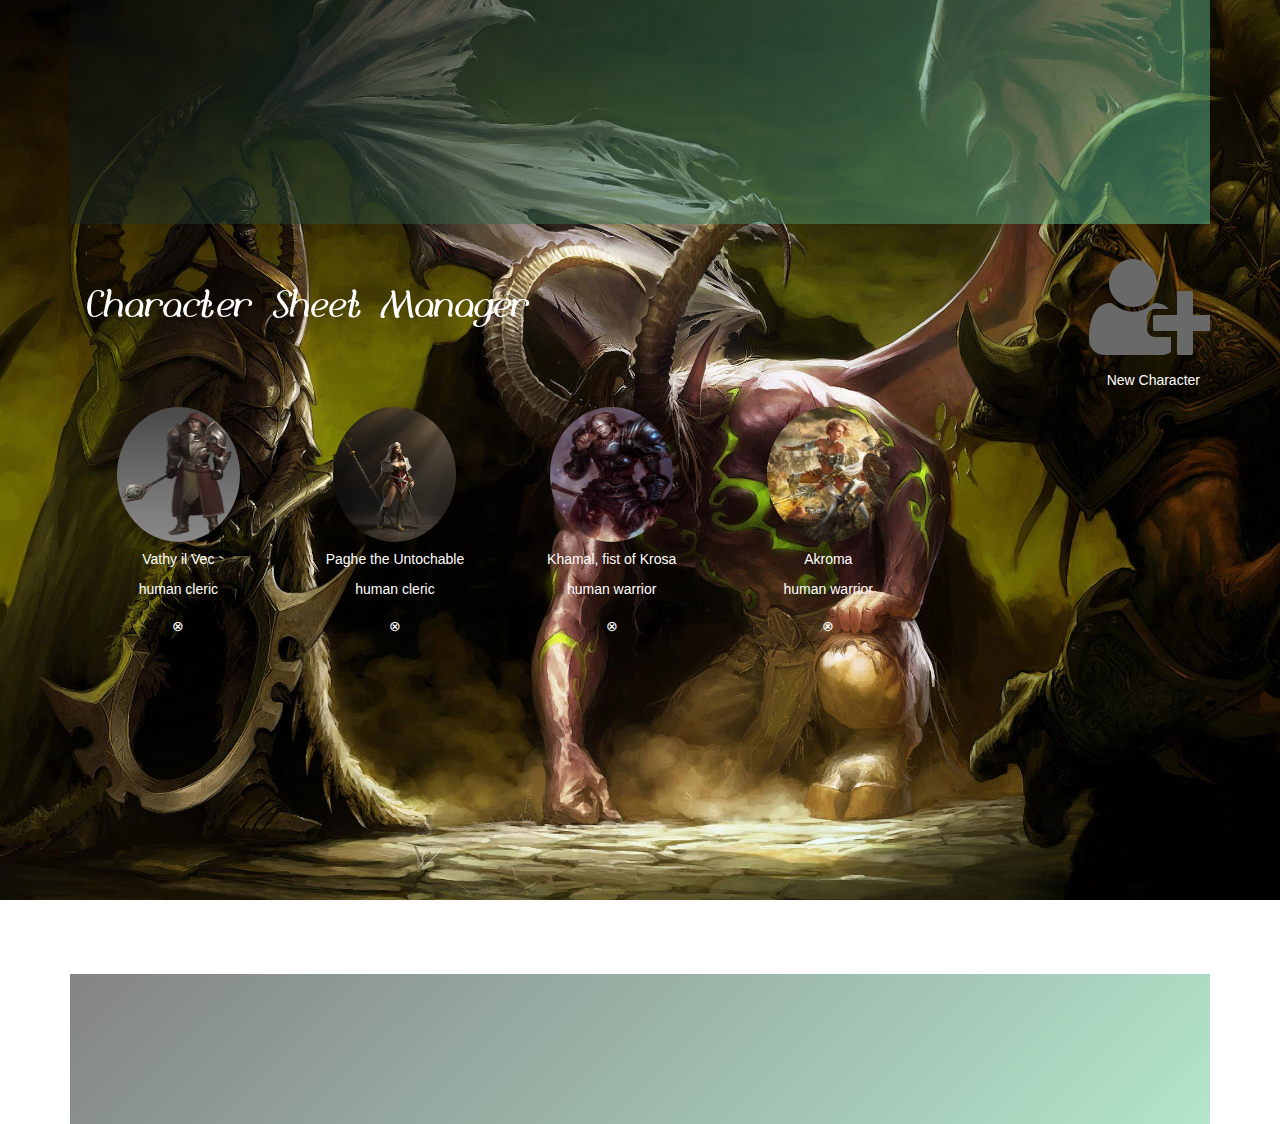
==== index.html @ 33938b9e "temine la agregacion de effectos y funcionalidad de boton reset" ====
<!DOCTYPE html>
<html lang="en">
<head>
	<meta charset="utf-8">
	<title>D &amp; D app</title>
    <meta name="viewport" content="width=device-width, initial-scale=1.0, maximum-scale=1.0, user-scalable=no">
    <meta http-equiv="X-UA-Compatible" content="IE=edge,chrome=1" />
    <!--  Inicializamos primero el Jquery porque bootstrap funciona en conjunto con Jquery-->
    <script src="js/util/jquery-2.1.3.min.js"></script>
    <!--  Archivos de Bootstrap-->
	<link rel="stylesheet" type="text/css" href="css/util/bootstrap.min.css">
	<link rel="stylesheet" type="text/css" href="css/util/bootstrap-theme.min.css">
	<link rel="stylesheet" type="text/css" href="css/util/bootstrap-theme.css.map">
    <!-- Los fa-# para iconos e imagenes -->
	<link rel="stylesheet" href="font_awesome/css/font-awesome.min.css"/>
	<link rel="stylesheet" href="font_awesome/css/font-awesome.css"/>
    <!-- Estilo propio de la pagina  -->
    <link rel="stylesheet" type="text/css" href="css/styles.css">
</head>
<!--   -->
<body class="container">
  <!--   -->
  <header>
		<div class="container principal">
		   <!--   -->
		</div>
  </header>
  <!--   -->
  <div class="container main">
       <!--   -->
	   <div id="content">
	       <!--   -->
		   <div id="slider">
		        <!--   -->
				<div class="container" id="pageCreacion">
				   <!--   -->
				   <div id="row1paC" class="row">
				        <!--   -->
                        <div id="firstpart-personaje" class="col-lg-12" >
                            <!-- Imagen que desplaza la seleccion del personaje  -->
                            <div  class="col-lg-2 text-center">
                            	<img id="img-personaje" src="img/character/character05.jpg" alt="Imagen de Personaje" class="img-rounded playerthumb">
							</div>
							<!-- Recolecta Nombre, Raza, Genero -->
							<form id="form-personaje" class="form-horizontal col-lg-5" >
							    <!--   -->								
								<div class="form-group">
								    <label for="inputNamePersonaje" class="col-sm-2 control-label">Name: </label>
								    <div class="col-sm-10">
								        <input type="name" class="form-control" id="inputNamePersonaje" placeholder="Name">
								    </div>
								</div>
								<div class="form-group">
									<label class="col-lg-2 control-label">Class: </label>
									<div class="col-lg-10" >
										<select id="slt-class" class="selectpicker form-control">
											<option value="default"></option>
											<option value="wizard">Wizard</option>
											<option value="warrior">Warrior</option>
											<option value="thief">Thief</option>
											<option value="cleric">Cleric</option>
										</select>
									</div>
								</div>
								<div class="form-group">
									<label class="col-lg-2 control-label">Race: </label>
									<div class="col-lg-10" >
										<select id="slt-race" class="selectpicker form-control">
											<option value="default"></option>
											<option value="elf">Elf</option>
											<option value="human">Human</option>
											<option value="orc">Orc</option>
											<option value="dwarf">Dwarf</option>
											<option value="halfling">Halfling</option>
										</select>
									</div>
								</div>
								<div class="form-group">
									<label class="col-lg-2 control-label">Gender:</label>
									<div class="col-lg-10" >
										<select id="slt-gender" class="selectpicker form-control">
											<option value="default"></option>
											<option value="male_1">Male 1</option>
											<option value="male_2">Male 2</option>
											<option value="female_1">Female 1</option>
											<option value="female_2">Female 2</option>
										</select>
									</div>
								</div>
							</form>
							<!-- Subtitulos y Submission del Personaje  -->
							<div id="action-personaje" class="col-lg-4" >
								<h1 id="tituloPrincipal" class="coolfont1">Vaults and Serpents</h1>
								<h2 id="tituloSecundario" class="coolfont1"><small> Character Sheet Manager</small></h2>
								<div id="botonerasTitulo" class="btn-group btn-group-lg" role="group" aria-label="...">
					                <button type="button" class="btn submit btn-success">Create</button>
					                <button type="button" class="btn reset-all btn-danger">Cancel</button>
				               </div>
							</div>
						</div>
				   </div>
				   <!--   -->
				   <div id="row2paC" class="row">
					   <div id="secondpart-personaje" class="col-lg-12">
						    <h2>Equipment</h2>
							<div id="equipo-personaje" class="col-lg-6">
								<div class="input-group  col-lg-6">
									<span class="input-group-addon"><i class="fa fa-gavel fa-fw"></i></span>
									<input id="weapon-Name" class="form-control" type="text" placeholder="+ Weapon Name">
  					    		</div>
								<div class="input-group margin-bottom-sm col-lg-6">
									<span class="input-group-addon"><i class="fa fa-shield fa-fw"></i></span>
									<input id="armor-Name" class="form-control" type="text" placeholder="+ Armor Name">
								</div>
							</div>
							<div id="dados-personaje" class="col-lg-6">
								<form id="dadosInput" class="form-inline">
								  <div class="form-group col-lg-3">
								    <label class="sr-only" for="inputDamage">Dice Quant:</label>
								    <input type="text" class="form-control" id="inputDamage" placeholder="# Dices: ">
								  </div>
								  <div class="form-group col-lg-3">
								    <label class="sr-only" for="inputDices">Dice Type:</label>
								    <input type="text" class="form-control" id="inputDices" placeholder="Dice Type:">
								  </div>
								  <div class="form-group col-lg-3">
								    <label class="sr-only" for="inputPlus">+</label>
								    <input type="text" class="form-control" id="inputPlus" placeholder="+">
								  </div>
								</form>
								<div id="protectionInput" class="input-group col-lg-6">
									<span class="input-group-addon"><i class="fa fa-university fa-fw"></i></span>
									<input id="armor-Protection" class="form-control" type="text" placeholder="+ Protection">
								</div>
							</div>
					   </div>
		           </div>
		           <div id="row3paC" class="row">
					   <div id="thirdpart-personaje" class="col-lg-12">
							<div class="col-lg-6">
							  <h2>Stats______________________________</h2>	
							</div>
							<div id="hpInput" class="form-group col-lg-6">
								<label for="inputHP" class="col-lg-4 control-label">HP</label>
								<div class="col-lg-4">
									<input type="text" class="form-control" id="inputHP">
								</div>
							</div>
					   </div>
		           </div>
                   <!--   -->
				   <div id="row4paC" class="row">
						<div class="col-md-6">
							<table class="table text-center">
								<thead >
									<tr>
										<th><p>Left Rolls: <span id="status-dice" >3</span></p></th>
										<th>
										   <form role="form1" id="form1">
									        	<input id="diceoutput1" type="text" class="resizedTextbox" value=""/>
										   </form>
										</th>
										<th>
										   <form role="form2" id="form2">
										        <input id="diceoutput2" type="text" class="resizedTextbox"/>
										   </form>
										</th>
										<th>
										   <form role="form3" id="form3">
										        <input id="diceoutput3" type="text" class="resizedTextbox"/>
										   </form>
										</th>
										<th>
										   <form role="form4" id="form4">
										        <input id="diceoutput4" type="text" class="resizedTextbox"/>
										   </form>
										</th>
										<th>
										   <form role="form5" id="form5">
										        <input id="diceoutput5" type="text" class="resizedTextbox"/>
										   </form>
										</th>
										<th>
										   <form role="form6" id="form6">
										        <input id="diceoutput6" type="text" class="resizedTextbox"/>
										   </form>
										</th>
									</tr>
								</thead>
								<tbody>
									<tr>
										<td class="text-left">STR</td>
										<td>
										    <label class="radio-inline">
										      <input class="str" type="radio" name="optradio" value="" form="form1" >
										    </label>
							            </td>
							            <td>
										    <label class="radio-inline">
										      <input class="str" type="radio" name="optradio" value="" form="form2">
										    </label>
								        </td>
								        <td>
										    <label class="radio-inline">
										      <input class="str" type="radio" name="optradio" value="" form="form3">
										    </label>
								        </td>
								        <td>
										    <label class="radio-inline">
										      <input class="str" type="radio" name="optradio" value="" form="form4">
										    </label>
								        </td>
								        <td>
										    <label class="radio-inline">
										      <input class="str" type="radio" name="optradio" value="" form="form5">
										    </label>
								        </td>
								        <td>
										    <label class="radio-inline">
										      <input class="str" type="radio" name="optradio" value="" form="form6">
										    </label>
								        </td>
								    </tr>    
									<tr>
										<td class="text-left">CON</td>
										<td>
										    <label class="radio-inline">
										      <input class="con" type="radio" name="optradio" value="" form="form1">
										    </label>
							            </td>
							            <td>
										    <label class="radio-inline">
										      <input class="con" type="radio" name="optradio" value="" form="form2">
										    </label>
								        </td>
								        <td>
										    <label class="radio-inline">
										      <input class="con" type="radio" name="optradio" value="" form="form3">
										    </label>
								        </td>
								        <td>
										    <label class="radio-inline">
										      <input class="con" type="radio" name="optradio" value="" form="form4">
										    </label>
								        </td>
								        <td>
										    <label class="radio-inline">
										      <input class="con" type="radio" name="optradio" value="" form="form5">
										    </label>
								        </td>
								        <td>
										    <label class="radio-inline">
										      <input class="con" type="radio" name="optradio" value="" form="form6">
										    </label>
								        </td>
								    </tr> 
									<tr>
										<td class="text-left">DEX</td>
										<td>
										    <label class="radio-inline">
										      <input class="dex" type="radio" name="optradio" value="" form="form1">
										    </label>
							            </td>
							            <td>
										    <label class="radio-inline">
										      <input class="dex" type="radio" name="optradio" value="" form="form2">
										    </label>
								        </td>
								        <td>
										    <label class="radio-inline">
										      <input class="dex" type="radio" name="optradio" value="" form="form3">
										    </label>
								        </td>
								        <td>
										    <label class="radio-inline">
										      <input class="dex" type="radio" name="optradio" value="" form="form4">
										    </label>
								        </td>
								        <td>
										    <label class="radio-inline">
										      <input class="dex" type="radio" name="optradio" value="" form="form5">
										    </label>
								        </td>
								        <td>
										    <label class="radio-inline">
										      <input class="dex" type="radio" name="optradio" value="" form="form6">
										    </label>
								        </td>
								    </tr> 
									<tr>
										<td class="text-left">INT</td>
										<td>
										    <label class="radio-inline">
										      <input class="int" type="radio" name="optradio" value="" form="form1">
										    </label>
							            </td>
							            <td>
										    <label class="radio-inline">
										      <input class="int" type="radio" name="optradio" value="" form="form2">
										    </label>
								        </td>
								        <td>
										    <label class="radio-inline">
										      <input class="int" type="radio" name="optradio" value="" form="form3">
										    </label>
								        </td>
								        <td>
										    <label class="radio-inline">
										      <input class="int" type="radio" name="optradio" value="" form="form4">
										    </label>
								        </td>
								        <td>
										    <label class="radio-inline">
										      <input class="int" type="radio" name="optradio" value="" form="form5">
										    </label>
								        </td>
								        <td>
										    <label class="radio-inline">
										      <input class="int" type="radio" name="optradio" value="" form="form6">
										    </label>
								        </td>
								    </tr> 
									<tr>
										<td class="text-left">WIS</td>
										<td>
										    <label class="radio-inline">
										      <input class="wis" type="radio" name="optradio" value="" form="form1">
										    </label>
							            </td>
							            <td>
										    <label class="radio-inline">
										      <input class="wis" type="radio" name="optradio" value="" form="form2">
										    </label>
								        </td>
								        <td>
										    <label class="radio-inline">
										      <input class="wis" type="radio" name="optradio" value="" form="form3">
										    </label>
								        </td>
								        <td>
										    <label class="radio-inline">
										      <input class="wis" type="radio" name="optradio" value="" form="form4">
										    </label>
								        </td>
								        <td>
										    <label class="radio-inline">
										      <input class="wis" type="radio" name="optradio" value="" form="form5">
										    </label>
								        </td>
								        <td>
										    <label class="radio-inline">
										      <input class="wis" type="radio" name="optradio" value="" form="form6">
										    </label>
								        </td>
								    </tr> 
									<tr>
										<td class="text-left">CHAR</td>
										<td>
										    <label class="radio-inline">
										      <input class="char" type="radio" name="optradio" value="" form="form1">
										    </label>
							            </td>
							            <td>
										    <label class="radio-inline">
										      <input class="char" type="radio" name="optradio" value="" form="form2">
										    </label>
								        </td>
								        <td>
										    <label class="radio-inline">
										      <input class="char" type="radio" name="optradio" value="" form="form3">
										    </label>
								        </td>
								        <td>
										    <label class="radio-inline">
										      <input class="char" type="radio" name="optradio" value="" form="form4">
										    </label>
								        </td>
								        <td>
										    <label class="radio-inline">
										      <input class="char" type="radio" name="optradio" value="" form="form5">
										    </label>
								        </td>
								        <td>
										    <label class="radio-inline">
										      <input class="char" type="radio" name="optradio" value="" form="form6">
										    </label>
								        </td>
								    </tr> 
								</tbody>
							</table>
						</div>
						<div id="roll" class="col-md-3 text-center">
							<button id="btnRoll" type="button" class="btn btn-danger rolldice btn-lg" data-toggle="tooltip" data-placement="right">ROLL</button>
							<h4 class="coolfont1">You can roll twice <h4/> 
							<h3 class="coolfont1"> Roll wisely!!</h3>
						</div>
				   </div>
			    </div>
                <!--   -->
			    <div class="container" id="pageHome">
					<!--   -->
                    <div id="row5paH" class="row">                 	
					    <!--   -->
					    <h2 class="col-lg-8 coolfont1">Character Sheet Manager</h2>
						<div class="col-lg-4 text-center" id="btnNewPer">
							  <i id="newPerBtn" class="fa fa-user-plus btn fsize"></i>
							  <p>New Character</p>				  
						</div>
                    </div>
					<div id="row6paH" class="row">

						

					</div>
				</div>
                <!--   -->
				<div class="container" id="pageUtilPer">
					<div class="row">
						<!--   -->
						<div class="col-lg-6">
							<!--   -->
							<div class="col-lg-4 text-center">
								 <img id="imgPerDis" src="img/character/character02.jpg" class="img-rounded playerthumb">
							</div>
                            <!--   -->
							<div>
								<form class="form-horizontal bs-component col-lg-8" id="">
									<div class="form-group">
										<div class="col-lg-10" id="">
											<p id="namePer">Character Name: <span> Juda Ben Jur</span></p>
										</div>
									</div>
									<div class="form-group">
										<div class="col-lg-10" id="">
											<p id="clasePer">Class: <span>Warrior</span></p>
										</div>
									</div>
									<div class="form-group">
										<div class="col-lg-10" id="">
											<p id="razaPer">Race: <span>Human</span></p>
										</div>
									</div>
									<div class="form-group">
										<div class="col-lg-10" id="">
											<p id="genderPer">Gender: <span>Male</span></p>
										</div>
									</div>
								</form>
							</div>
						</div>
                        <!--   -->
						<div class="col-lg-6">
							<h1 id="gameTitulo" class="coolfont1">Vaults and Serpents</h1>
							<h2 id="pageTitulo" class="coolfont1">Character Sheet Manager</h2>
							<div id="btnsDisplayPer" class="btn-group btn-group-lg" role="group" aria-label="...">
				                <button id="returMain" type="button" class="btn btn-info">Return</button>
			                </div>
						</div>
					</div>
					<!--   -->
					<div class="row">
						<div class="col-lg-4">
							<h2>Equipment</h2>
							<h4><b>Weapon: </b> <span id="weaponName"> Double Semitar </span> ( <span id="weaponDiceNumber"> 2 </span> d <span id="weaponDiceQuant">4</span> + <span id="weaponPlus">4</span>)</h4>
							<h4><b>Armor:  </b> <span id="armorName"> Studded Leather Cuirass </span> (+ <span id="armorProtection">5</span>)</h4>

							<button type="button" class="btn btn-success" data-toggle="modal" data-target=".bs-attack-modal-lg">Calculate Attack</button>

							<div class="modal fade bs-attack-modal-lg" tabindex="-1" role="dialog" aria-labelledby="mylgallModalLabel" aria-hidden="true">
								<div class="modal-dialog modal-lg">
									<div id="modal-content-attack" class="modal-content">
										<div class="container text-center">
											<div class="col-lg-8">
												<div class="modal-header col-lg-12">
													<h1 class="coolfont1">Calculate Attack</h1>
												</div>
												<form id="form-attack" class="form-horizontal col-lg-12" >
							                        <!--   -->								
													<div class="form-group">
														<label class="col-lg-2 control-label"> <span>2</span> <span>d</span> <span>4</span> :</label>
														<div class="col-lg-10" id="slt-clase">
															<h3> <span>3</span> + <span>1</span> </h3>
														</div>
													</div>
													<div class="form-group">
												    	<label class="col-lg-2 control-label">Modifier: </label>
														<div class="col-lg-10" id="slt-clase">
															<h3> <span>5</span> </h3>
														</div>												
													</div>
													<div class="form-group">
														<label class="col-lg-2 control-label">Weapon: </label>
														<div class="col-lg-10" id="slt-clase">
															<h3> <span>5</span> </h3>
														</div>	
													</div>
													<div class="form-group">
														<label class="col-lg-2 control-label"><b>Total:</b> </label>
														<div class="col-lg-10" id="slt-clase">
															<h3><b> <span>8</span> </b></h3>
														</div>	
													</div>
												</form>
												<div class="modal-footer">
													<button id="attack" type="button" class="btn btn-primary gotit btn-lg" data-dismiss="modal">Got It!</button>
												</div>
											</div>
										</div>
									</div>
								</div>
							</div>


							<button type="button" class="btn btn-danger" data-toggle="modal" data-target=".bs-damage-modal-lg">Take Damage</button>

							<div class="modal fade bs-damage-modal-lg" tabindex="-1" role="dialog" aria-labelledby="mylgallModalLabel" aria-hidden="true">
								<div class="modal-dialog modal-lg">
									<div id="modal-content-damage" class="modal-content">
										<div class="container text-center">
											<div class="col-lg-8">
												<div class="modal-header col-lg-12">
													<h1 class="coolfont1">Take Damage</h1>
												</div>
												<form id="form-attack" class="form-horizontal col-lg-12" >
							                        <!--   -->								
													<div class="form-group">
														<label class="col-lg-2 control-label" for="inputAttackReceived">Attack Received :</label>
														<div class="col-lg-10">
													        <input type="number" class="form-control" id="inputAttackReceived" placeholder="Damage Received:">
													    </div>
													</div>
													<div class="form-group">
												    	<label class="col-lg-2 control-label">Current Armor: </label>
														<div class="col-lg-10" id="slt-clase">
															<h3> <span>5</span> </h3>
														</div>												
													</div>
													<div class="form-group">
														<label class="col-lg-2 control-label">Modifier: </label>
														<div class="col-lg-10" id="slt-clase">
															<h3> <span>+5</span> </h3>
														</div>	
													</div>
													<div class="form-group">
														<label class="col-lg-2 control-label"><b>Total:</b> </label>
														<div class="col-lg-10" id="slt-clase">
															<h3><b> <span>8</span> </b></h3>
														</div>	
													</div>
												</form>
												<div class="modal-footer">
													<button id="damage" type="button" class="btn btn-primary ouch btn-lg" data-dismiss="modal">Ouch!</button>
												</div>
											</div>
										</div>
									</div>
								</div>
							</div>
							<table id="Effects" class="table">
								<thead>
									<tr>
										<th><h4>Status Effects</h4></th>
										<th>Reset</th>
									</tr>
								</thead>
								<tbody>
									
								</tbody>
							</table>

							<button type="button" class="btn addEffectbtn btn-default" data-toggle="modal" data-target=".bs-add-modal-lg">Add Effect</button>

							<div class="modal fade bs-add-modal-lg" tabindex="-1" role="dialog" aria-labelledby="mylgallModalLabel" aria-hidden="true">
								<div class="modal-dialog modal-lg">
									<div id="modal-content-buff" class="modal-content">
										<div class="container text-center">
											<div class="col-lg-8">
												<div class="modal-header">
													<h1>Add..</h1>
												</div>
												<form id="form-buff" class="form-horizontal col-lg-12" >
							                        <!--   -->								
													<div class="form-group">
														<label class="col-lg-2 control-label">Type: </label>
														<div class="col-lg-6" id="slt-clase">
															<select id="slt-type-eff" class="selectpicker form-control">
																<option value="default"></option>
																<option value="debuff">Debuff</option>
																<option value="buff">Buff</option>
															</select>
														</div>
													</div>
													<div class="form-group">
													    <label for="inputNameEffect" class="col-lg-2 control-label">Name: </label>
													    <div class="col-lg-6">
													        <input type="name" class="form-control" id="inputNameEffect" placeholder="Name">
													    </div>
													</div>
													<div class="form-group">
													    <label for="inputModifierEffect" class="col-lg-2 control-label">Modifier: </label>
													    <div class="col-lg-6">
													        <input type="text" class="form-control" id="inputModifierEffect" placeholder="Modifier">
													    </div>
													</div>
													<div class="form-group">
														<label class="col-lg-2 control-label">Attribute: </label>
														<div class="col-lg-6" id="slt-clase">
															<select id="slt-attr-eff" class="selectpicker form-control">
																<option value="default"></option>
																<option value="str">STR</option>
																<option value="con">CON</option>
																<option value="dex">DEX</option>
																<option value="int">INT</option>
																<option value="wis">WIS</option>
																<option value="char">CHAR</option>
															</select>
														</div>
													</div>
												</form>
												<div id="btn-inyect-save" class="modal-footer">
													<button id="closeModal" type="button" class="btn btn-default btn-lg" data-dismiss="modal">Close</button>
												</div>
											</div>
										</div>
									</div>
								</div>
							</div>
						</div>
						<div class="col-lg-6">
							<h2>Stats___________________________HP: <span id="hp-left">11</span>/<span id="hp-initial">13</span></h2>
							<table class="table text-center">
								<thead >
									<tr>
										<th><h4>Name</h4></th>
										<th><h4>Base</h4></th>
										<th><h4>Effects</h4></th>
										<th><h4>Modifier</h4></th>
									</tr>
								</thead>
								<tbody>
									<tr>
										<td class="text-left">STRENGHT</td>
										<td id="strBase" >/td>
										<td id="strEffect" ></td>
										<td id="strModifier" ></td>
									</tr>
									<tr>
										<td class="text-left">CONSTITUTION</td>
										<td id="conBase" ></td>
										<td id="conEffect" ></td>
										<td id="conModifier" ></td>
									</tr>
									<tr>
										<td class="text-left">DEXTERY</td>
										<td id="dexBase" ></td>
										<td id="dexEffect" ></td>
										<td id="dexModifier" ></td>
									</tr>
									<tr>
										<td class="text-left">INTELLIGENCE</td>
										<td id="intBase" ></td>
										<td id="intEffect" ></td>
										<td id="intModifier" ></td>
									</tr>
									<tr>
										<td class="text-left">WISDOM</td>
										<td id="wisBase" ></td>
										<td id="wisEffect" ></td>
										<td id="wisModifier" ></td>
									</tr>
									<tr>
										<td class="text-left">CHARISMA</td>
										<td id="charBase" ></td>
										<td id="charEffect" ></td>
										<td id="charModifier" ></td>
									</tr>
								</tbody>
							</table>
						</div>
					</div>
				</div>
		   </div>			
		</div>
   </div>
   <footer>
	    <script src="js/util/bootstrap.js"></script>
		<script src="js/logica.js"></script>
		<script src="js/form.js"></script>
   </footer>
  </body>
</html>
---- css/styles.css ----
html{
     
}

body{
  background: transparent url("../img_por_trabajar/profile_background/demon_bg.jpg") no-repeat center center fixed; 
  -webkit-background-size: cover;
  -moz-background-size: cover;
  -o-background-size: cover;
  background-size: cover;
  color: #FFFDFD;
}

header {
    height: 224px;
    background: transparent linear-gradient(-45deg, #6C9 0%, #080909 100%) repeat scroll 0% 0%;
      -webkit-background-size: cover;
      -moz-background-size: cover;
      -o-background-size: cover;
      background-size: cover;
    opacity: 0.5;
}

footer {
    height: 150px;
    background: transparent linear-gradient(-45deg, #6C9 0%, #080909 100%) repeat scroll 0% 0%;
    opacity: 0.5;
}

output {
  color:black;
}

input {
  color:black;
}

#content {
  overflow: hidden;
  height: 750px;
  

}

#slider {
  width: 4500px;
  margin-left: -1300px;
}

#slider > div {
  height: 980px;
  width: 1300px;
  float: left;
  padding-top: 20px;
}




.playerthumb{
    width: 149px;;
    height: 149px;
    border-radius: 149px 149px 149px 149px
}
.fsize{
    font-size: 8em;
    color: dimgray;
}
.resizedTextbox{
    width: 60px; height: 25px
}
.armorSize{
    width: 150px;
    height: 150px;
}
.weaponSize{
    width: 150px;
    height: 150px;
}

.radio-inline{
    margin-bottom: 20px;
}


/*------FONTS------*/

@font-face {
    font-family: myFirstFont;
    src: url(../fonts/Adore-You.ttf);
}

.coolfont1 {
    font-family: myFirstFont;
    color: white;
    font-size: 60px;
}


/*----Bootstrap Overrides---*/

.main {
  margin-left: -15px;
}

a {
  color:  #F0F2F5;
}

h1, h2, h3 {
  
  color: white;
}

#tituloPrincipal {
  margin-top: -14px;
  padding-left: 15px;
}

#tituloSecundario{
  margin-top: -31px;
  padding-left: 42px;
}

#botonerasTitulo{
  margin-top: 2px;
  padding-left: 95px;
}

#dadosInput {
  margin-left: -200px;
}

#protectionInput {
  margin-left: -185px;
}


#row3paC {
    margin-top: 20px;
    margin-left: -25px;
}

#row4paC{
    margin-top: 20px;
}

#hpInput{
  margin-top: 19px;
}

#libPersScrollable {
  height:100%;
  overflow:hidden;
}

#gameTitulo{
   padding-left: 47px;
   margin-top: 1px;
}

#pageTitulo{
  margin-top: -15px;
}

#btnsDisplayPer{
   margin-left: 105px;
}

.modal-content{
    background: url("../img_por_trabajar/profile_background/orc_warrior_female_bg.jpg") no-repeat center center; 
}

#modal-content-attack{
   background: url("../img_por_trabajar/human/human_warrior_female_2.jpg") no-repeat; 
}
 
#modal-content-damage {
  background: url("../img_por_trabajar/human/human_thief_male_1.jpg") no-repeat; 
} 

#modal-content-buff{
  background: url("../img_por_trabajar/human/human_warrior_male_1.jpg") no-repeat; 
} 


.modal-dialog{

  margin-top: 300px;
}
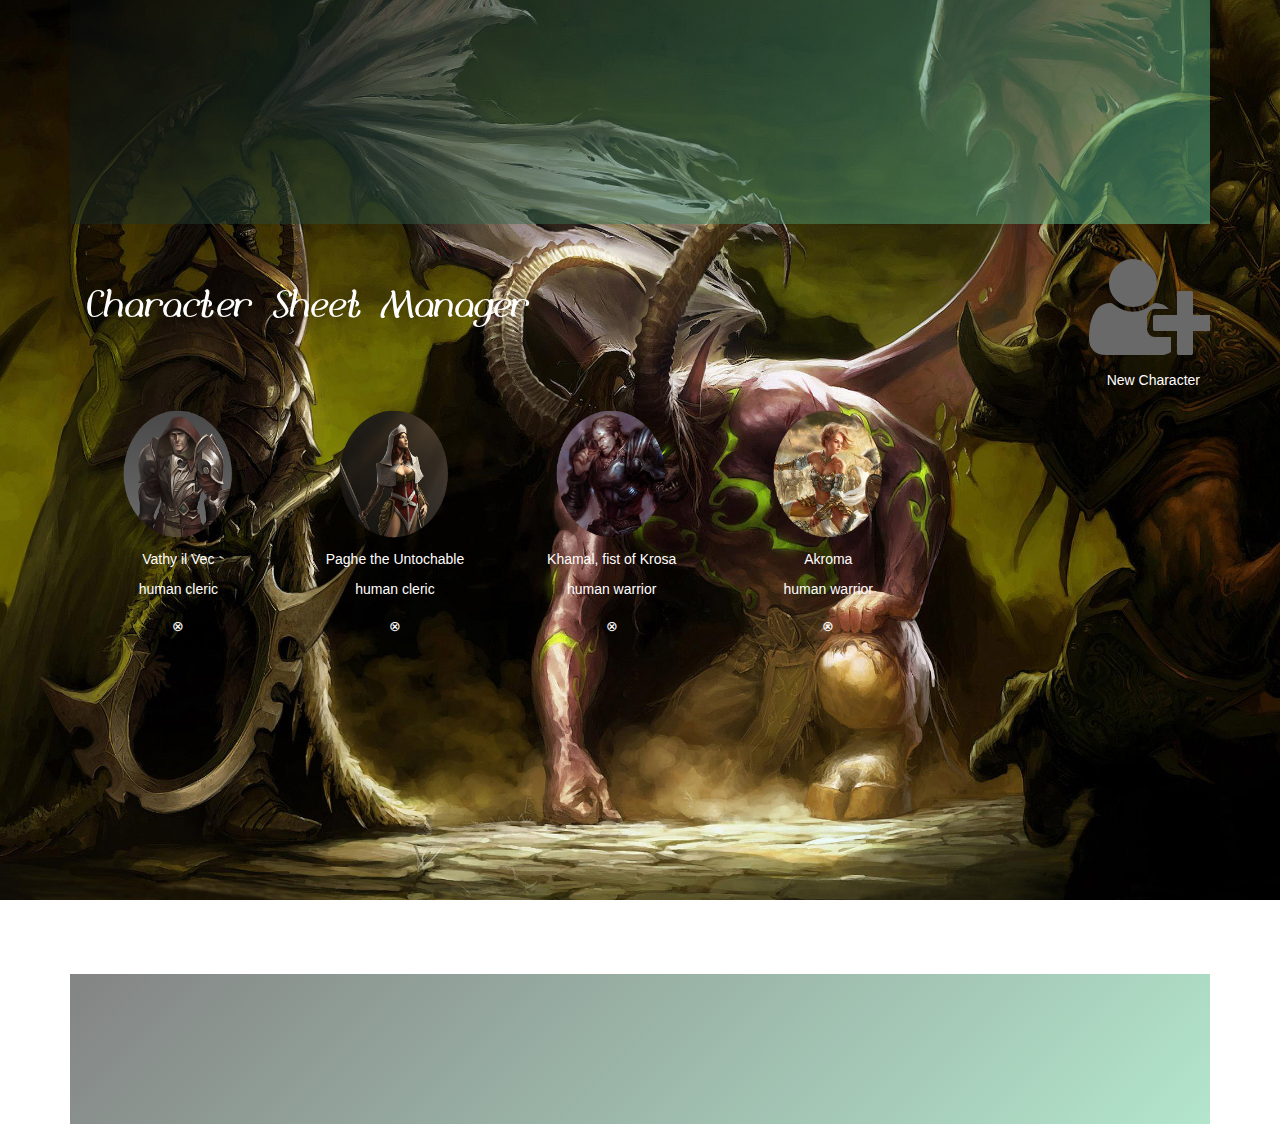
==== commit 4371010f: "few more things" ====
--- a/index.html
+++ b/index.html
@@ -158,32 +158,32 @@
 										<th><p>Left Rolls: <span id="status-dice" >3</span></p></th>
 										<th>
 										   <form role="form1" id="form1">
-									        	<input id="diceoutput1" type="text" class="resizedTextbox" value=""/>
+									        	<input id="diceoutput1" type="text" class="resizedTextbox rotate-box" value=""/>
 										   </form>
 										</th>
 										<th>
 										   <form role="form2" id="form2">
-										        <input id="diceoutput2" type="text" class="resizedTextbox"/>
+										        <input id="diceoutput2" type="text" class="resizedTextbox rotate-box"/>
 										   </form>
 										</th>
 										<th>
 										   <form role="form3" id="form3">
-										        <input id="diceoutput3" type="text" class="resizedTextbox"/>
+										        <input id="diceoutput3" type="text" class="resizedTextbox rotate-box"/>
 										   </form>
 										</th>
 										<th>
 										   <form role="form4" id="form4">
-										        <input id="diceoutput4" type="text" class="resizedTextbox"/>
+										        <input id="diceoutput4" type="text" class="resizedTextbox rotate-box"/>
 										   </form>
 										</th>
 										<th>
 										   <form role="form5" id="form5">
-										        <input id="diceoutput5" type="text" class="resizedTextbox"/>
+										        <input id="diceoutput5" type="text" class="resizedTextbox rotate-box"/>
 										   </form>
 										</th>
 										<th>
 										   <form role="form6" id="form6">
-										        <input id="diceoutput6" type="text" class="resizedTextbox"/>
+										        <input id="diceoutput6" type="text" class="resizedTextbox rotate-box"/>
 										   </form>
 										</th>
 									</tr>
@@ -391,7 +391,7 @@
 							</table>
 						</div>
 						<div id="roll" class="col-md-3 text-center">
-							<button id="btnRoll" type="button" class="btn btn-danger rolldice btn-lg" data-toggle="tooltip" data-placement="right">ROLL</button>
+							<button id="btnRoll" type="button" class="btn btn-danger rotor rolldice btn-lg" data-toggle="tooltip" data-placement="right">ROLL</button>
 							<h4 class="coolfont1">You can roll twice <h4/> 
 							<h3 class="coolfont1"> Roll wisely!!</h3>
 						</div>
@@ -502,8 +502,8 @@
 														</div>	
 													</div>
 												</form>
-												<div class="modal-footer">
-													<button id="attack" type="button" class="btn btn-primary gotit btn-lg" data-dismiss="modal">Got It!</button>
+												<div id="calAttack" class="modal-footer">
+													
 												</div>
 											</div>
 										</div>
@@ -549,8 +549,8 @@
 														</div>	
 													</div>
 												</form>
-												<div class="modal-footer">
-													<button id="damage" type="button" class="btn btn-primary ouch btn-lg" data-dismiss="modal">Ouch!</button>
+												<div id="tkDam" class="modal-footer">
+													
 												</div>
 											</div>
 										</div>
@@ -575,10 +575,11 @@
 								<div class="modal-dialog modal-lg">
 									<div id="modal-content-buff" class="modal-content">
 										<div class="container text-center">
-											<div class="col-lg-8">
+											<div class="col-lg-7">
 												<div class="modal-header">
-													<h1>Add..</h1>
+													<h1>Add Effects to your Character!!</h1>
 												</div>
+												<div class="form-group"></div>
 												<form id="form-buff" class="form-horizontal col-lg-12" >
 							                        <!--   -->								
 													<div class="form-group">
--- a/css/styles.css
+++ b/css/styles.css
@@ -5,7 +5,7 @@
 }
 
 body{
-  background: transparent url("../img_por_trabajar/profile_background/demon_bg.jpg") no-repeat center center fixed; 
+  background: transparent url("../img/profile_background/demon_bg.jpg") no-repeat center center fixed; 
   -webkit-background-size: cover;
   -moz-background-size: cover;
   -o-background-size: cover;
@@ -170,19 +170,19 @@
 }
 
 .modal-content{
-    background: url("../img_por_trabajar/profile_background/orc_warrior_female_bg.jpg") no-repeat center center; 
+    background: url("../img/profile_background/orc_warrior_female_bg.jpg") no-repeat center center; 
 }
 
 #modal-content-attack{
-   background: url("../img_por_trabajar/human/human_warrior_female_2.jpg") no-repeat; 
+   background: url("../img/profile_background/human_warrior_female_bg.jpg") no-repeat; 
 }
  
 #modal-content-damage {
-  background: url("../img_por_trabajar/human/human_thief_male_1.jpg") no-repeat; 
+  background: url("../img/profile_background/human_thief_male_bg.jpg") no-repeat; 
 } 
 
 #modal-content-buff{
-  background: url("../img_por_trabajar/human/human_warrior_male_1.jpg") no-repeat; 
+  background: url("../img/profile_background/orc_warrior_male_bg.jpg") no-repeat; 
 } 
 
 
@@ -192,10 +192,33 @@
 }
 
 
-
-
-
-
-
-
-
+#form-buff {
+  margin-top: 15px;
+}
+
+
+@-moz-keyframes rotatebox /*--for firefox--*/{
+
+    from{
+        -moz-transform:rotate(0deg);
+    }       
+    to{
+        -moz-transform:rotate(2880deg);
+    }                       
+
+}
+
+@-webkit-keyframes rotatebox /*--for webkit--*/{
+
+    from{
+        -webkit-transform:rotate(0deg);
+    }       
+    to{
+        -webkit-transform:rotate(2880deg);
+    }                       
+
+}
+
+
+
+
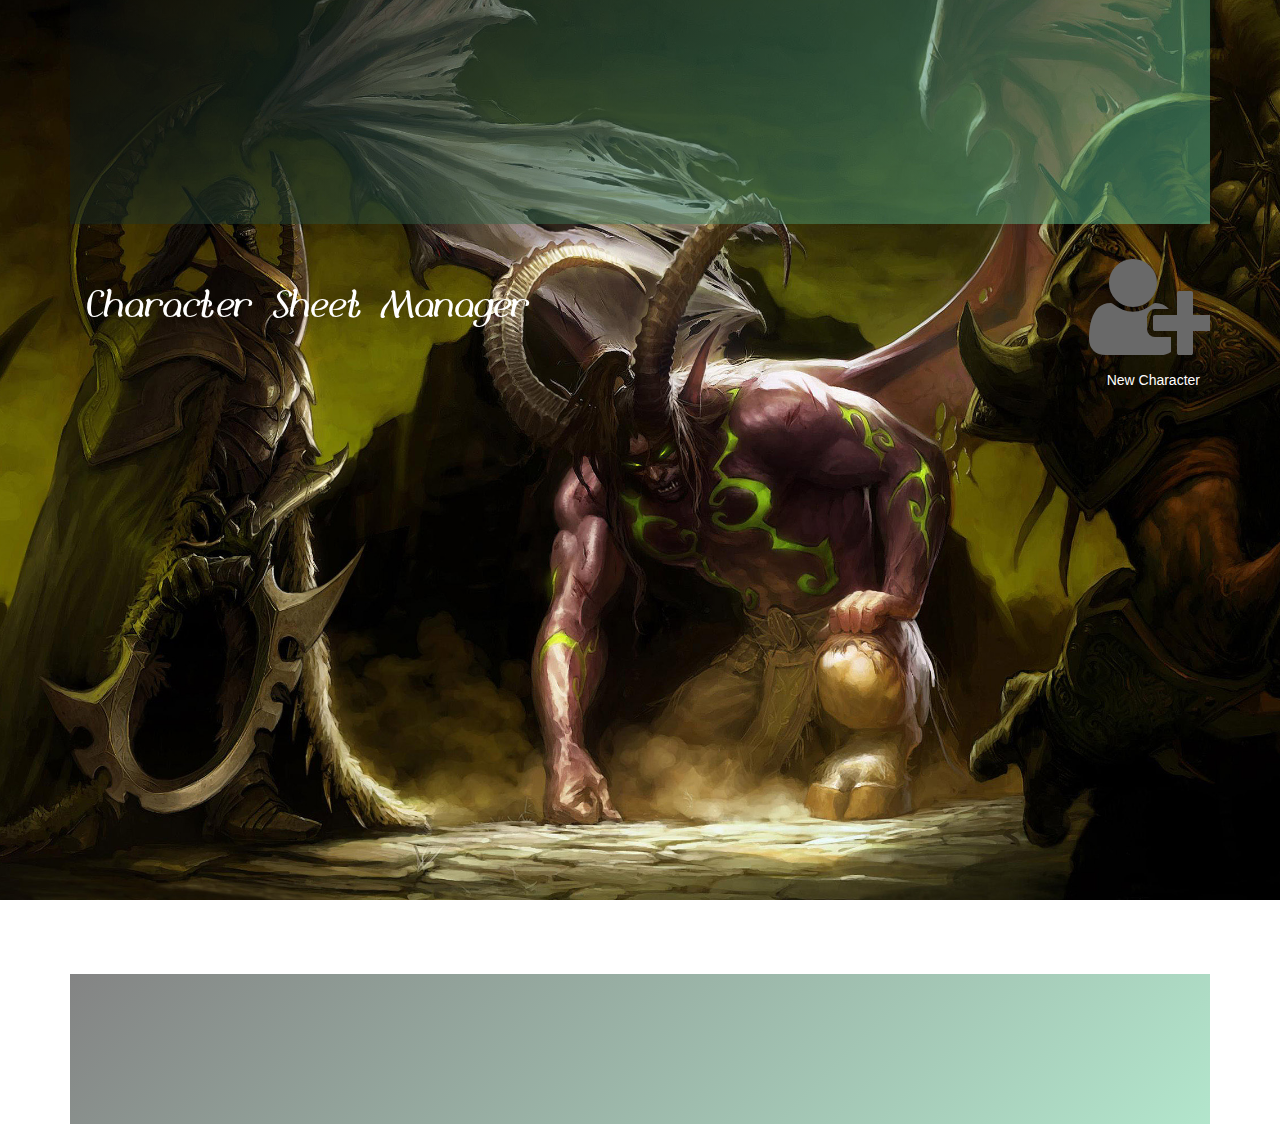
==== commit 95458515: "intento de planteamiento de attributos" ====
--- a/index.html
+++ b/index.html
@@ -464,8 +464,9 @@
 							<h2>Equipment</h2>
 							<h4><b>Weapon: </b> <span id="weaponName"> Double Semitar </span> ( <span id="weaponDiceNumber"> 2 </span> d <span id="weaponDiceQuant">4</span> + <span id="weaponPlus">4</span>)</h4>
 							<h4><b>Armor:  </b> <span id="armorName"> Studded Leather Cuirass </span> (+ <span id="armorProtection">5</span>)</h4>
-
-							<button type="button" class="btn btn-success" data-toggle="modal" data-target=".bs-attack-modal-lg">Calculate Attack</button>
+                            <div id="btnInitCalAttack">
+                            	
+                            </div>
 
 							<div class="modal fade bs-attack-modal-lg" tabindex="-1" role="dialog" aria-labelledby="mylgallModalLabel" aria-hidden="true">
 								<div class="modal-dialog modal-lg">
@@ -629,7 +630,7 @@
 							</div>
 						</div>
 						<div class="col-lg-6">
-							<h2>Stats___________________________HP: <span id="hp-left">11</span>/<span id="hp-initial">13</span></h2>
+							<h2>Stats_____________________HP: <span id="hp-left"></span>/<span id="hp-initial"></span></h2>
 							<table class="table text-center">
 								<thead >
 									<tr>
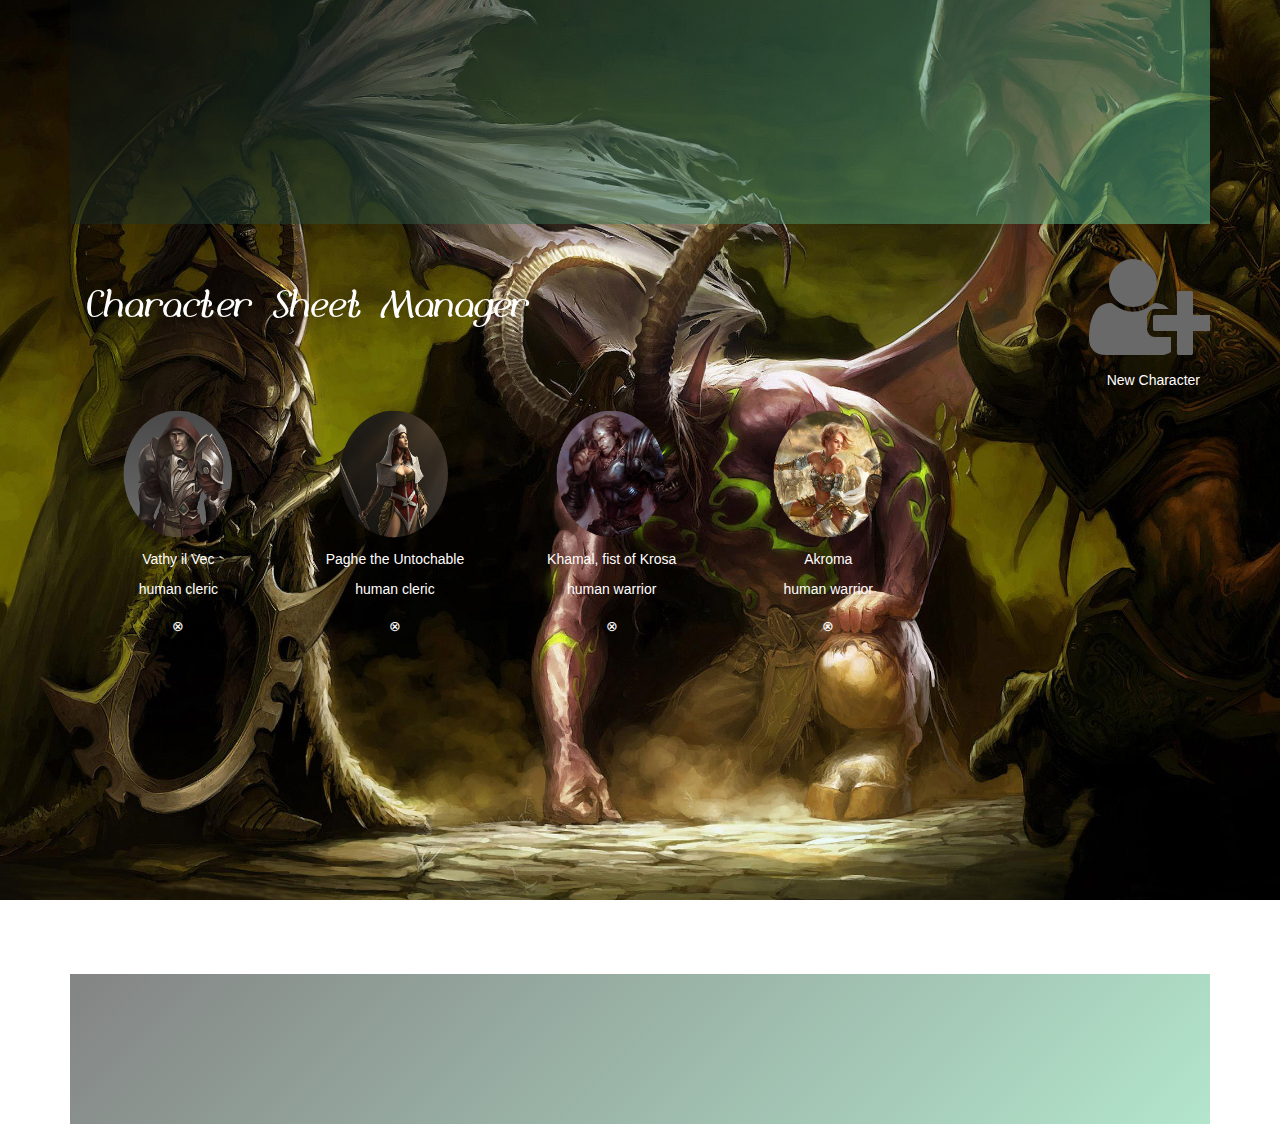
==== commit 925deefc: "correcion de js e intento de setear effectos" ====
--- a/index.html
+++ b/index.html
@@ -643,38 +643,38 @@
 								<tbody>
 									<tr>
 										<td class="text-left">STRENGHT</td>
-										<td id="strBase" >/td>
-										<td id="strEffect" ></td>
+										<td id="strBase" ></td>
+										<td id="strEffect" >0</td>
 										<td id="strModifier" ></td>
 									</tr>
 									<tr>
 										<td class="text-left">CONSTITUTION</td>
 										<td id="conBase" ></td>
-										<td id="conEffect" ></td>
+										<td id="conEffect" >0</td>
 										<td id="conModifier" ></td>
 									</tr>
 									<tr>
 										<td class="text-left">DEXTERY</td>
 										<td id="dexBase" ></td>
-										<td id="dexEffect" ></td>
+										<td id="dexEffect" >0</td>
 										<td id="dexModifier" ></td>
 									</tr>
 									<tr>
 										<td class="text-left">INTELLIGENCE</td>
 										<td id="intBase" ></td>
-										<td id="intEffect" ></td>
+										<td id="intEffect" >0</td>
 										<td id="intModifier" ></td>
 									</tr>
 									<tr>
 										<td class="text-left">WISDOM</td>
 										<td id="wisBase" ></td>
-										<td id="wisEffect" ></td>
+										<td id="wisEffect" >0</td>
 										<td id="wisModifier" ></td>
 									</tr>
 									<tr>
 										<td class="text-left">CHARISMA</td>
 										<td id="charBase" ></td>
-										<td id="charEffect" ></td>
+										<td id="charEffect" >0</td>
 										<td id="charModifier" ></td>
 									</tr>
 								</tbody>
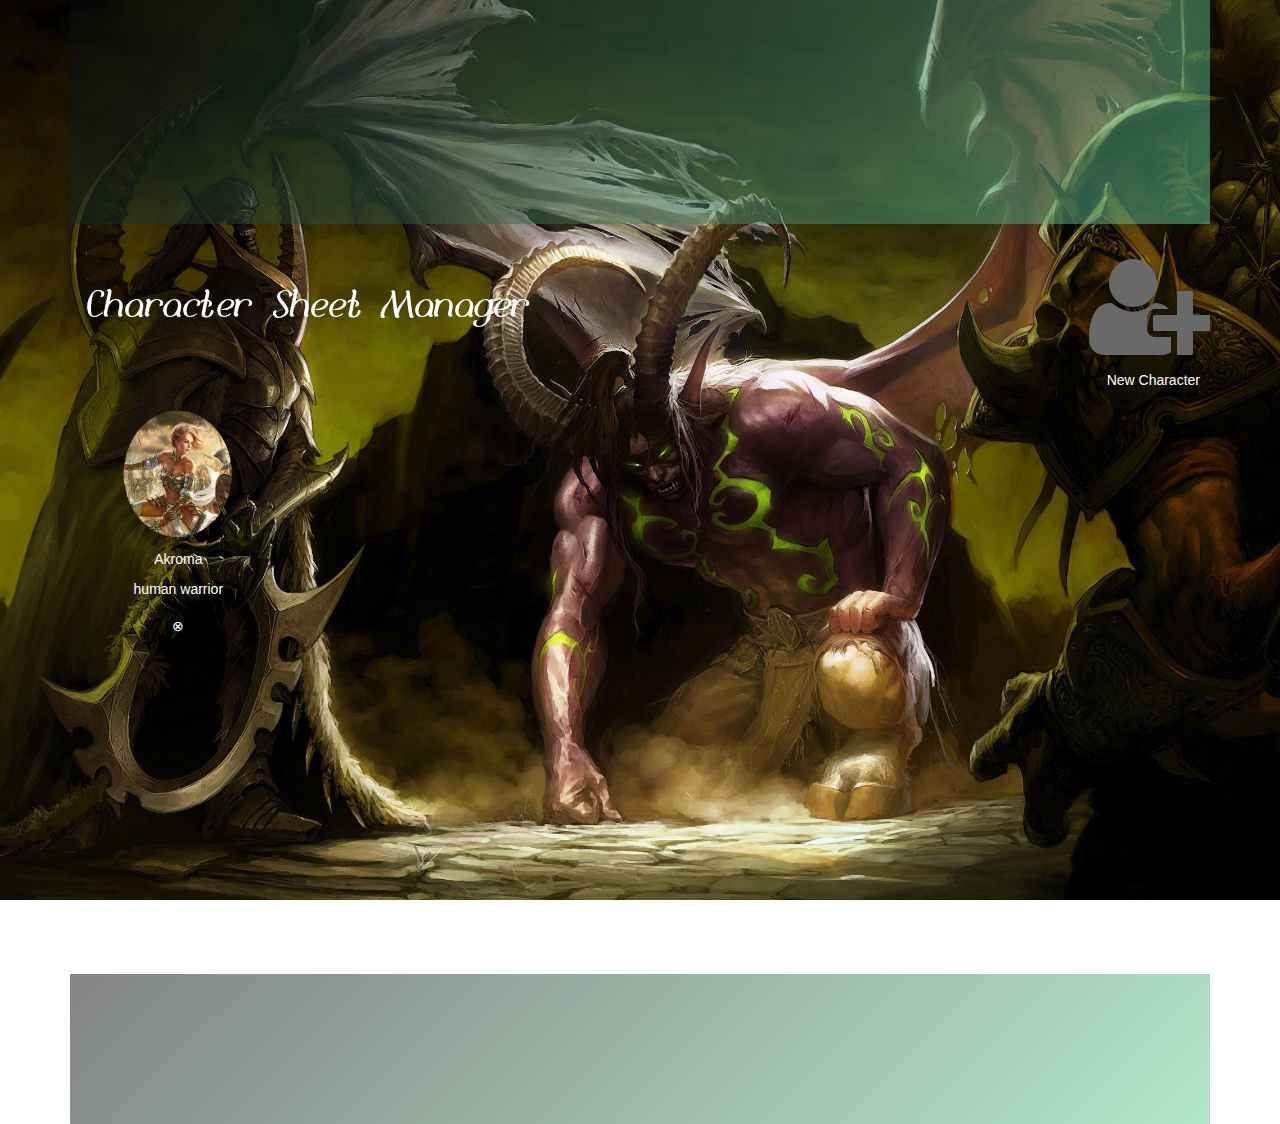
==== commit c7081fd4: "Proyecto terminado" ====
--- a/index.html
+++ b/index.html
@@ -463,57 +463,53 @@
 						<div class="col-lg-4">
 							<h2>Equipment</h2>
 							<h4><b>Weapon: </b> <span id="weaponName"> Double Semitar </span> ( <span id="weaponDiceNumber"> 2 </span> d <span id="weaponDiceQuant">4</span> + <span id="weaponPlus">4</span>)</h4>
-							<h4><b>Armor:  </b> <span id="armorName"> Studded Leather Cuirass </span> (+ <span id="armorProtection">5</span>)</h4>
-                            <div id="btnInitCalAttack">
-                            	
-                            </div>
-
-							<div class="modal fade bs-attack-modal-lg" tabindex="-1" role="dialog" aria-labelledby="mylgallModalLabel" aria-hidden="true">
-								<div class="modal-dialog modal-lg">
-									<div id="modal-content-attack" class="modal-content">
-										<div class="container text-center">
-											<div class="col-lg-8">
-												<div class="modal-header col-lg-12">
-													<h1 class="coolfont1">Calculate Attack</h1>
-												</div>
-												<form id="form-attack" class="form-horizontal col-lg-12" >
-							                        <!--   -->								
-													<div class="form-group">
-														<label class="col-lg-2 control-label"> <span>2</span> <span>d</span> <span>4</span> :</label>
-														<div class="col-lg-10" id="slt-clase">
-															<h3> <span>3</span> + <span>1</span> </h3>
+							<h4 id="btnInitCalAttack" ><b>Armor:  </b> <span id="armorName"> Studded Leather Cuirass </span> (+ <span id="armorProtection">5</span>)</h4>
+                            
+
+						    <div id="modalCalAttack" class="modal fade bs-attack-modal-lg" tabindex="-1" role="dialog" aria-labelledby="mylgallModalLabel" aria-hidden="true">
+									<div class="modal-dialog modal-lg">
+										<div id="modal-content-attack" class="modal-content">
+											<div class="container text-center">
+												<div class="col-lg-8">
+													<div class="modal-header col-lg-12">
+														<h1 class="coolfont1">Calculate Attack</h1>
+													</div>
+													<form id="form-attack" class="form-horizontal col-lg-12" >
+								                        <!--   -->								
+														<div class="form-group">
+															<label class="col-lg-2 control-label"> <span id="cantDados" ></span> <span>d</span> <span id="cantCaras" ></span> :</label>
+															<div class="col-lg-10" id="slt-clase">
+																<h3> <span id="resultDados" > </span> + <span id="resultEffect"> </span> </h3>
+															</div>
 														</div>
-													</div>
-													<div class="form-group">
-												    	<label class="col-lg-2 control-label">Modifier: </label>
-														<div class="col-lg-10" id="slt-clase">
-															<h3> <span>5</span> </h3>
-														</div>												
-													</div>
-													<div class="form-group">
-														<label class="col-lg-2 control-label">Weapon: </label>
-														<div class="col-lg-10" id="slt-clase">
-															<h3> <span>5</span> </h3>
-														</div>	
-													</div>
-													<div class="form-group">
-														<label class="col-lg-2 control-label"><b>Total:</b> </label>
-														<div class="col-lg-10" id="slt-clase">
-															<h3><b> <span>8</span> </b></h3>
-														</div>	
-													</div>
-												</form>
-												<div id="calAttack" class="modal-footer">
-													
+														<div class="form-group">
+													    	<label class="col-lg-2 control-label">Modifier: </label>
+															<div class="col-lg-10">
+																<h3> <span id="modifArma" > </span> </h3>
+															</div>												
+														</div>
+														<div class="form-group">
+															<label class="col-lg-2 control-label">Weapon: </label>
+															<div class="col-lg-10">
+																<h3> <span id="weaponResult" > </span> </h3>
+															</div>	
+														</div>
+														<div class="form-group">
+															<label class="col-lg-2 control-label"><b>Total:</b> </label>
+															<div class="col-lg-10">
+																<h3><b><span id="totalAttack" > </span></b></h3>
+															</div>	
+														</div>
+													</form>
+													<div id="calAttack" class="modal-footer">
+														
+													</div>
 												</div>
 											</div>
 										</div>
 									</div>
-								</div>
-							</div>
-
-
-							<button type="button" class="btn btn-danger" data-toggle="modal" data-target=".bs-damage-modal-lg">Take Damage</button>
+							</div>
+
 
 							<div class="modal fade bs-damage-modal-lg" tabindex="-1" role="dialog" aria-labelledby="mylgallModalLabel" aria-hidden="true">
 								<div class="modal-dialog modal-lg">
@@ -533,20 +529,20 @@
 													</div>
 													<div class="form-group">
 												    	<label class="col-lg-2 control-label">Current Armor: </label>
-														<div class="col-lg-10" id="slt-clase">
-															<h3> <span>5</span> </h3>
+														<div class="col-lg-10" >
+															<h3> <span id="currentArmor"></span> </h3>
 														</div>												
 													</div>
 													<div class="form-group">
 														<label class="col-lg-2 control-label">Modifier: </label>
-														<div class="col-lg-10" id="slt-clase">
-															<h3> <span>+5</span> </h3>
+														<div class="col-lg-10" >
+															<h3> <span id="armorMod"></span> </h3>
 														</div>	
 													</div>
 													<div class="form-group">
 														<label class="col-lg-2 control-label"><b>Total:</b> </label>
 														<div class="col-lg-10" id="slt-clase">
-															<h3><b> <span>8</span> </b></h3>
+															<h3><b> <span id="totalDamTaked"></span> </b></h3>
 														</div>	
 													</div>
 												</form>
@@ -558,6 +554,7 @@
 									</div>
 								</div>
 							</div>
+
 							<table id="Effects" class="table">
 								<thead>
 									<tr>
--- a/css/styles.css
+++ b/css/styles.css
@@ -182,7 +182,7 @@
 } 
 
 #modal-content-buff{
-  background: url("../img/profile_background/orc_warrior_male_bg.jpg") no-repeat; 
+  background: url("../img/profile_background/orc_warrior_female_bg.jpg") no-repeat; 
 } 
 
 
